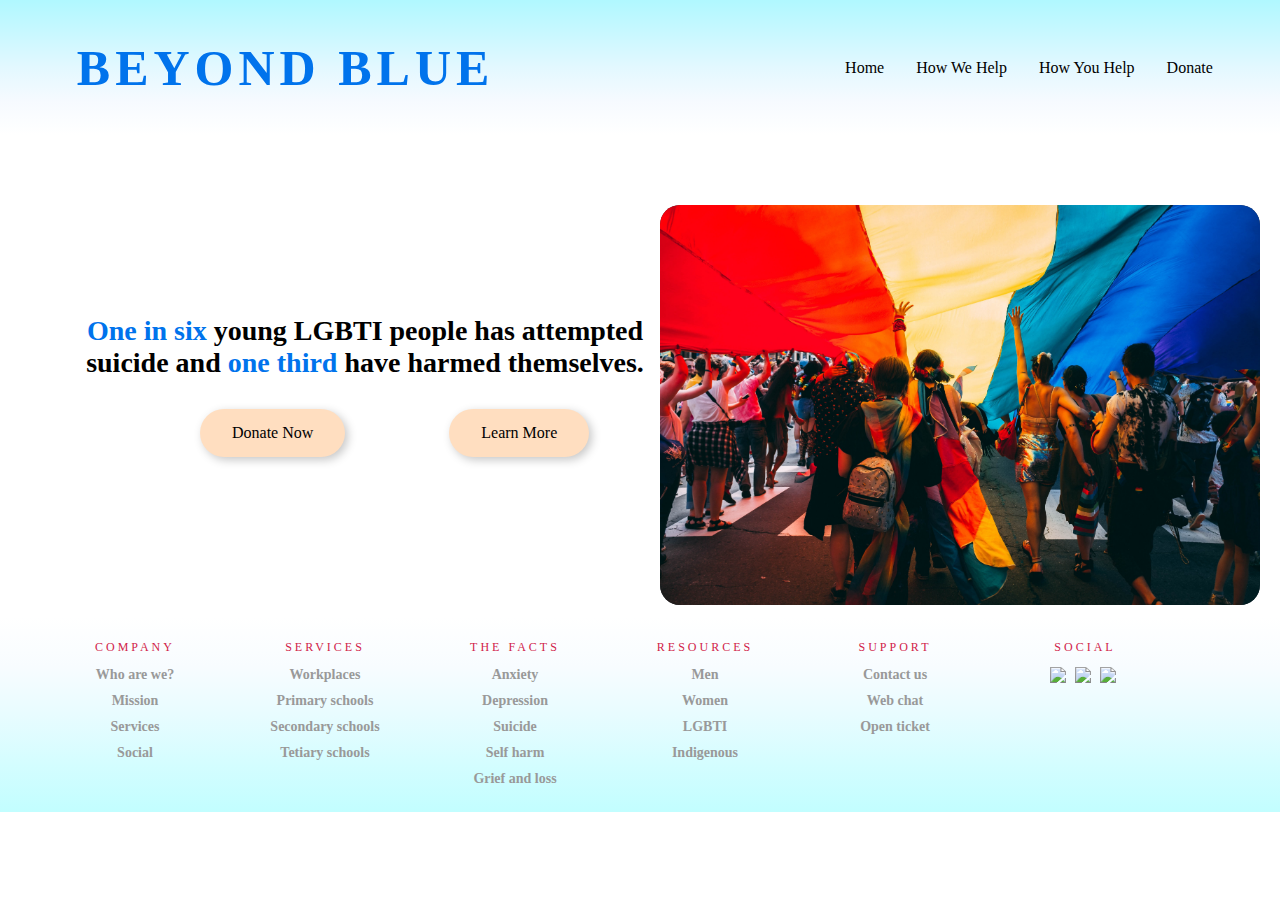
==== index.html @ 966e8724 "Initial commit" ====
<!DOCTYPE html>
<html>
  <head>
    <meta charset="utf-8">
    <meta name="viewport" content="width=device-width">
    <title>repl.it</title>
    <link href="style.css" rel="stylesheet" type="text/css" />
  </head>
  <body>
    <nav class="navbar">
        <div class="brand-title"><h4>Beyond Blue</h4></div>
        <a href="#" class="toggle-button">
          <span class="bar"></span>
          <span class="bar"></span>
          <span class="bar"></span>
        </a>
        <div class="navbar-links">
          <ul>
            <li><a href = "index.html">Home</a></li>
            <li><a href = "how-we-help.html">How We Help</a></li>
            <li><a href="how-you-help.html">How You Help</a></li>
            <li><a href = "donate.html">Donate</a></li>
          </ul>
        </div>
      </nav>

      <div class = "image">
        <img class = "pride-image" src = "Images/Pride.jpg" alt"">
      </div>

      <div class = "text">
        <p><b>One in six</span><span style="color:rgba(0,0,0,1);"> young LGBTI people has attempted suicide and </span><span>one third</span><span style="color:rgba(0,0,0,1);"> have harmed themselves.</p></b>
      </div>

      <a href="donate.html" class="button1">Donate Now</a>
      <a href="how-you-help.html" class="button2">Learn More</a>

       </div>
        <!-- FOOTER START -->
        <div class="footer">
          <div class="contain">
          <div class="col">
            <h1>Company</h1>
            <ul>
              <li>Who are we?</li>
              <li>Mission</li>
              <li>Services</li>
              <li>Social</li>
            </ul>
          </div>
          <div class="col">
            <h1>Services</h1>
            <ul>
              <li>Workplaces</li>
              <li>Primary schools</li>
              <li>Secondary schools</li>
              <li>Tetiary schools</li>
            </ul>
          </div>
          <div class="col">
            <h1>The Facts</h1>
            <ul>
              <li>Anxiety</li>
              <li>Depression</li>
              <li>Suicide</li>
              <li>Self harm</li>
              <li>Grief and loss</li>
            </ul>
          </div>
          <div class="col">
            <h1>Resources</h1>
            <ul>
              <li>Men</li>
              <li>Women</li>
              <li>LGBTI</li>
              <li>Indigenous</li>

            </ul>
          </div>
          <div class="col">
            <h1>Support</h1>
            <ul>
              <li>Contact us</li>
              <li>Web chat</li>
              <li>Open ticket</li>
            </ul>
          </div>
          <div class="col social">
            <h1>Social</h1>
            <ul>
              <li><img src="https://cdn.icon-icons.com/icons2/1826/PNG/512/4202110facebooklogosocialsocialmedia-115707_115594.png" width="32" style="width: 32px;"></li>
              <li><img src="https://www3.gobiernodecanarias.org/medusa/ecoescuela/recursosdigitales/files/formidable/18/twitter_b.png" width="32" style="width: 32px;"></li>
              <li><img src="https://svgshare.com/i/5f_.svg" width="32" style="width: 32px;"></li>
            </ul>
          </div>
        <div class="clearfix"></div>
        </div>
        </div>
        <!-- END OF FOOTER -->

    

    <script src="script.js"></script>
  </body>
  
</html>
---- style.css ----
*{
    margin: 0px;
    padding: 0px;
    box-sizing: border-box;
  }

  
.navbar {
    display: flex;
    position: relative;
    justify-content: space-between;
    align-items: center;
    min-height: 15vh;
    font-family: galvji;  
    background-image: linear-gradient(to bottom, #b0f8ff, #c9f8ff, #e3f8ff, #f6faff, #ffffff);

}

.brand-title {
    margin-left: 6%;
    color: rgba(0,115,236,1);
    text-transform: uppercase;
    letter-spacing: 5px;
    font-size: 50px;
}

.navbar-links {
    height: 100%;
    margin-right: 4%;
}

.navbar-links ul {
    display: flex;
    margin: 0;
    padding: 0;
}

.navbar-links li {
    list-style: none;
}

.navbar-links li a {
    display: block;
    text-decoration: none;
    color: black;
    padding: 1rem;
}

.navbar-links li:hover {
    background-color: rgb(255, 222, 192);
}

.toggle-button {
    position: absolute;
    top: .75rem;
    right: 1rem;
    display: none;
    flex-direction: column;
    justify-content: space-between;
    width: 30px;
    height: 21px;
}

.toggle-button .bar {
    height: 3px;
    width: 100%;
    background-color: black;
    border-radius: 10px;
}

@media (max-width: 800px) {
    .navbar {
        flex-direction: column;
        align-items: flex-start;
    }

    .toggle-button {
        display: flex;
    }

    .navbar-links {
        display: none;
        width: 100%;
    }

    .navbar-links ul {
        width: 100%;
        flex-direction: column;
    }

    .navbar-links ul li {
        text-align: center;
    }

    .navbar-links ul li a {
        padding: .5rem 1rem;
    }

    .navbar-links.active {
        display: flex;
    }
}

  .text{
    display: flex;
    justify-content: space-around;
    width: 50%;
    text-align: center;
		font-family: Hiragino Sans;
		font-style: normal;
		font-weight: normal;
		font-size: 28px;
		color: rgba(0,115,236,1);
    margin-top: 20vh;
    margin-left: 5vh;
  }
  
  .pride-image {
    border-radius: 20px;
    position: absolute;
    top: 45%;
    left: 75%;
    transform: translate(-50%, -50%);
    background: #2f3640;
    height: 400px;
    width: 600px;
  }

  .lgbt-donation {
    position: absolute;
    top: 55%;
    left: 20%;
    transform: translate(-50%, -50%);
    background: #2f3640;
    height: 600px;
    width: 430px;
  }

  .personal-info-image {
    position: absolute;
    top: 45%;
    left: 77%;
    transform: translate(-50%, -50%);
    background: #2f3640;
    height: 500px;
    width: 550px;
  }

  .rainbow-image {
    position: absolute;
    margin-top: 25vh;
    left: 70%;
    transform: translate(-50%, -50%);
    background: #2f3640;
    max-width:70%;
    max-height:50%;

  }

  .cleanForm {
    width: 700px;
}

fieldset > label > input {
    display: block;
}
label {
    margin: 15px;
    padding: 15px;
}
fieldset > label {
    float: left;
    width: 300px;
    align-content: center;
}
label:nth-child(2n+1) {
    clear: both;
}
#gender, .tos, button {
    clear: both;
}

input[type="text"], input[type="email"], input[type="password"] {
    -webkit-border-radius: 5px;
    -moz-border-radius: 5px;
    border-radius: 5px;

    -webkit-box-shadow: inset 2px 2px 3px rgba(0, 0, 0, 0.2);
    -moz-box-shadow: inset 2px 2px 3px rgba(0, 0, 0, 0.2);
    box-shadow: inset 2px 2px 3px rgba(0, 0, 0, 0.2);

    padding: 5px;
}


container{ 
  width:600px; 
  margin:30px auto 0; 
  display:block; 
  padding:10px 50px 50px;
}

.donation-text{
  display: flex;
  width: 40%;
  margin-left: 6%;
  margin-top: 15px;
  margin-bottom: 30px;
  font-size: 20px;
  font-family: Hiragino Sans;
  font-weight: 300;
}

h2{ 
  text-align: left; 
  margin-bottom:10px;
  margin-left: 6%;
  font-size: 35px;
  font-family: Hiragino Sans;  
 
}

button {
  background-color: #d3fcfd;
  color: #073B4C;
  border: 5px, #073B4C;
  border-radius: 25px;
  border-top-color: #073B4C;
  border-left-color: #073B4C;
  padding-top: 20px;
  padding-bottom: 20px;
  padding-left: 60px;
  padding-right: 60px;
  font-weight: 650;
  text-align: center;
  text-decoration: none;
  font-size: 30px;
  font-family: Hiragino Sans;
  margin-bottom:50px;
  margin-left: 16vh;
  cursor: pointer;
  transition: background-color 0.3s ease-out;
  box-shadow: 3px 3px 3px rgb(199, 199, 199);
}

button:hover {
  background-color: rgba(0,115,236,1);
  color: white;
}

.footer {
  position: fixed;
  left: 0;
  bottom: 0;
  width: 100%;
  background-color: red;
  color: white;
  text-align: center;
}

.how-we-help-text{
  width: 45%;
  margin-left: 6%;
  margin-top: 15px;
  margin-bottom: 30px;
  font-size: 20px;
  font-family: Hiragino Sans;
  font-weight: 300;
}

.how-you-help-text{
  width: 50%;
  margin-left: 45%;
  margin-top: 15px;
  margin-bottom: 65px;
  font-size: 20px;
  font-family: Hiragino Sans;
  font-weight: 300;
  text-align: right;
}


/* STYLES SPECIFIC TO FOOTER  */
.footer {
  width: 100%;
  position: relative;
  height: auto;
  font-family: Hiragino Sans;
  background-image: linear-gradient(to top, #c2feff, #d4fdff, #e8fcff, #f8fcff, #ffffff);
}
.footer .col {
  width: 190px;
  height: auto;
  float: left;
  box-sizing: border-box;
  -webkit-box-sizing: border-box;
  -moz-box-sizing: border-box;
  padding: 0px 20px 20px 20px;
}
.footer .col h1 {
  margin: 0;
  padding: 0;
  font-family: inherit;
  font-size: 12px;
  line-height: 20px;
  padding: 20px 0px 5px 0px;
  color: rgb(209, 35, 73);
  font-weight: normal;
  text-transform: uppercase;
  letter-spacing: 0.250em;
}
.footer .col ul {
  list-style-type: none;
  margin: 0;
  padding: 0;
}
.footer .col ul li {
  color: #999999;
  font-size: 14px;
  font-family: inherit;
  font-weight: bold;
  padding: 5px 0px 5px 0px;
  cursor: pointer;
  transition: .2s;
  -webkit-transition: .2s;
  -moz-transition: .2s;
}
.social ul li {
  display: inline-block;
  padding-right: 5px !important;
}

.footer .col ul li:hover {
  color:rgba(0,115,236,1);
  transition: .1s;
  -webkit-transition: .1s;
  -moz-transition: .1s;
}
.clearfix {
  clear: both;
}

.box-container {
  position:relative; 
  margin-bottom:90px; 
  margin-left: 15.5vh;
}

.box {
  margin-bottom: 30px;
  position: relative;
    
}

input {
  padding: 5px 10px;
  height: 45px;
  font-size: 1em;
  line-height: 45px;
  border: 2px solid #ccc;
  width: 400px;
  outline: none;
  background: #fff; 
  color: #a2a5a7;
  }

.button1 {
  position: relative;
  background-color: rgb(255, 222, 192);
  border: none;
  color: black;
  border-radius: 25px;
  padding: 15px 32px;
  text-align: center;
  text-decoration: none;
  font-family: Hiragino Sans;
  display: inline-block;
  font-size: 16px;
  margin-left: 200px;
  margin-top: 30px;
  margin-bottom: 160px;
  cursor: pointer;
  box-shadow: 3px 3px 10px rgb(199, 199, 199);
  }

.button2 {
  position: relative;
  background-color: rgb(255, 222, 192);
  border: none;
  color: black;
  border-radius: 25px;
  padding: 15px 32px;
  text-align: center;
  text-decoration: none;
  font-family: Hiragino Sans;
  display: inline-block;
  font-size: 16px;
  margin: 4px 2px;
  margin-left: 100px;
  margin-top: 30px;
  cursor: pointer;
  box-shadow: 3px 3px 10px rgb(199, 199, 199);
  }

@media only screen and (min-width: 1280px) {
  .contain {
    width: 1200px;
    margin: 0 auto;
  }
}
@media only screen and (max-width: 1139px) {
  .contain .social {
    width: 1000px;
    display: block;
  }
  .social h1 {
    margin: 0px;
  }
}
@media only screen and (max-width: 950px) {
  .footer .col {
    width: 33%;
  }
  .footer .col h1 {
    font-size: 14px;
  }
  .footer .col ul li {
    font-size: 13px;
  }

  .rainbow-image{
        display: none
      }
}
@media only screen and (max-width: 500px) {
    .footer .col {
      width: 50%;
    }
    .footer .col h1 {
      font-size: 14px;
    }
    .footer .col ul li {
      font-size: 13px;
    }
}
@media only screen and (max-width: 340px) {
  .footer .col {
    width: 100%;
  }
}

@media screen and (max-width: 768px){
      .pride-image{
        display: block;
        max-height: 90%;
        max-width: 90%;
        position: absolute;
        top: 35%;
        bottom: 0;
        left: 50%;
        right: 50%;
        margin: auto;
      }

      .rainbow-image{
        display: none
      }
      
    .text{
        position: absolute;
        align-items: center;
        width: 80%;
        bottom: 7%;
    }

    .button1 {
      right: 90%;
      margin-bottom: 260px;
    }

    .button2 {
      right: 90%;
      margin-bottom: 300px;
    }

    .how-we-help-text{
        width: 90%;
        margin-left: 6%;
        margin-top: 15px;
        margin-bottom: 30px;
        font-size: 16px;
        font-family: Hiragino Sans;
        font-weight: 300;
        text-align: center;
      }

    .how-you-help-text{
        width: 90%;
        margin-left: 6%;
        margin-top: 15px;
        margin-bottom: 30px;
        font-size: 16px;
        font-family: Hiragino Sans;
        font-weight: 300;
        text-align: center;
      }

    .h2{
      position: absolute;
      margin-left: 8%;
    }

    .donation-text{
        position: absolute;
        text-align: center;
        width: 70%;
        margin-left: 8vh;
        font-size: 20px;
    }

    .personal-info-image {
      position: absolute;
      top: 70%;
      left: 50%;
      height: 400px;
      width: 450px;
      display: none;
    }

    .lgbt-donation {
      display: none;
    }

    .box-container {
      position: relative;
      margin-bottom:90px; 
      margin-top: 170px;
      margin-left: 5vh;
    }

    button {
      margin-left: 5vh;
    }
  }
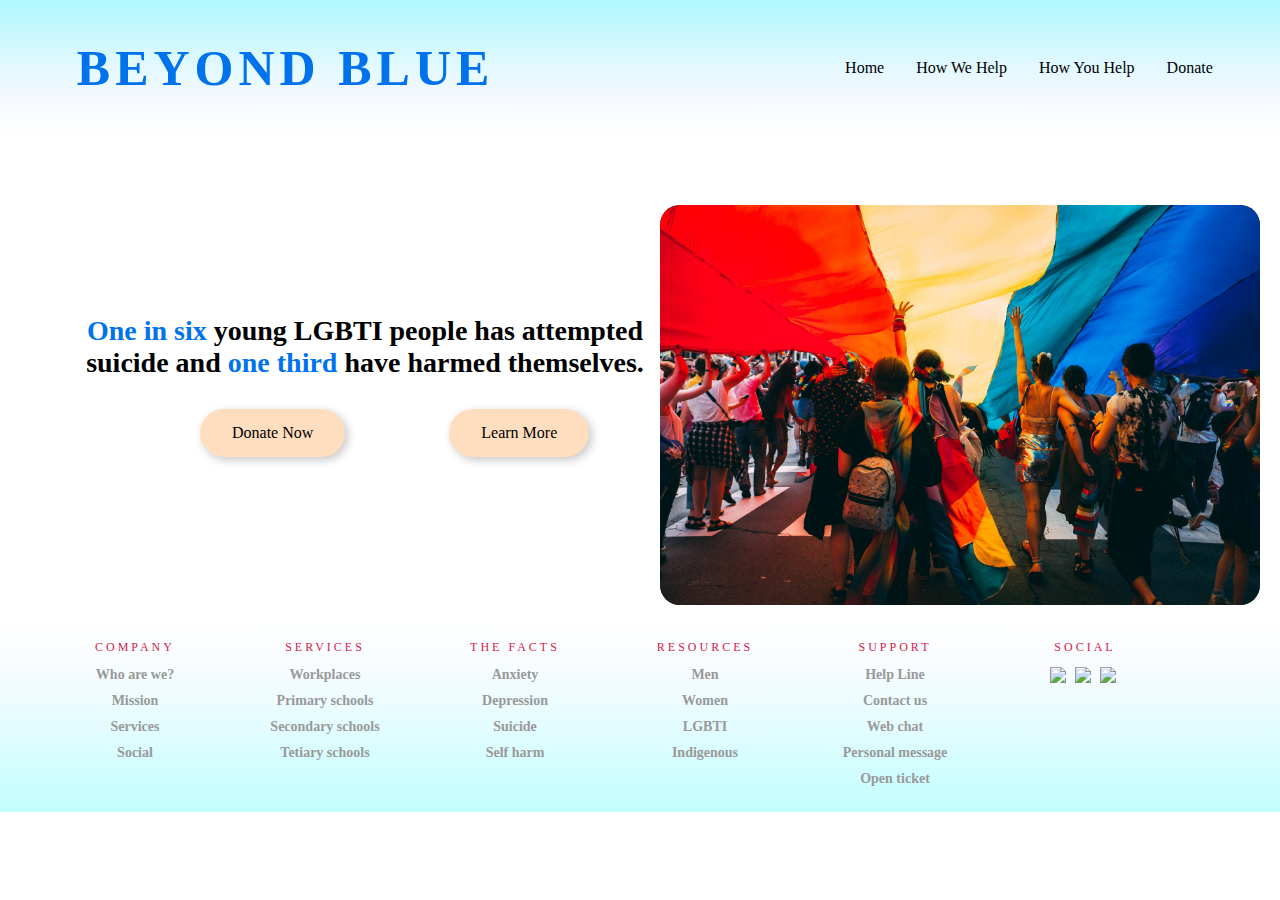
==== commit 59d69893: "added footer elements" ====
--- a/index.html
+++ b/index.html
@@ -64,7 +64,6 @@
               <li>Depression</li>
               <li>Suicide</li>
               <li>Self harm</li>
-              <li>Grief and loss</li>
             </ul>
           </div>
           <div class="col">
@@ -80,8 +79,10 @@
           <div class="col">
             <h1>Support</h1>
             <ul>
+              <li>Help Line</li>
               <li>Contact us</li>
               <li>Web chat</li>
+              <li>Personal message</li>
               <li>Open ticket</li>
             </ul>
           </div>
